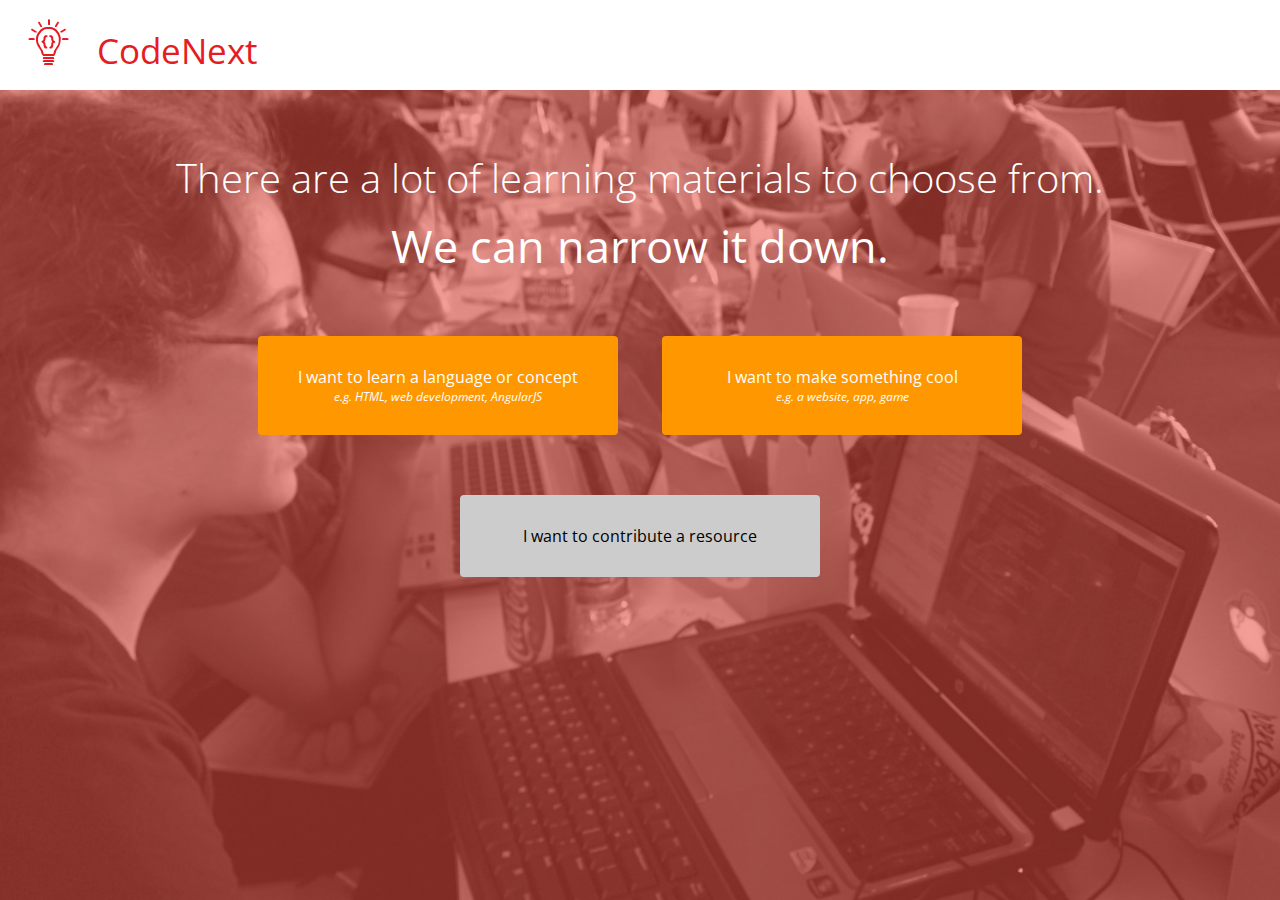
==== index.html @ c7122ac2 "restructuring, added stylesheet" ====
<!DOCTYPE html>
<html>
    <head>
        <link rel="stylesheet" type="text/css" href="style.css" />
        <title>CodeNext - Figure out what to learn</title>
    </head>
	<body>
        <div id="main">
            <div id="header">
                <img src="logo.png" />
                <h1>CodeNext</h1>
            </div>
            <div class="wrapper">
                <h2>There are a lot of learning materials to choose from.</h2>
                <h3>We can narrow it down.</h3>
                <div class="row">
                    <a href="concept.html">
                        <span class="type">I want to learn a language or concept</span>
                        <span class="example">e.g. HTML, web development, AngularJS</span>
                    </a>
                    <a href="thing.html">
                        <span class="type">I want to make something cool</span>
                        <span class="example">e.g. a website, app, game</span>
                    </a>
                </div>
                <div class="row">
                    <a href="contribute.html" id="contribute">I want to contribute a resource</a>
                </div>
            </div>
        </div>
    </body>
</html>
---- style.css ----
@import url(http://fonts.googleapis.com/css?family=Open+Sans:400italic,400,600,300);

html,body { height: 100%; margin: 0px; padding: 0px; }

#main {
    min-height:100%;
    background-color:#e84e40;
    background-image:url("background.jpg");
    background-size: cover;
    font-family: 'Open Sans', sans-serif;
}

.wrapper {
    padding:40px;
}

#header {
    background-color:#FFF;
    height:60px;
    padding:10px 20px 20px 20px;
}

h1 {
    color:#e51c23;
    line-height:82px;
    height:60px;
    font-size:35px;
    display:block;
    float:left;
    margin:0;
    vertical-align:baseline;
    font-weight: normal;
}

#header img {
    margin-right:20px;
    display:block;
    float:left;
}

h2 {
    text-align: center;
    font-size: 40px;
    font-weight:lighter;
    color:#FFF;
    margin: 20px 20px 10px 20px;
}

h3 {
    text-align: center;
    font-size: 45px;
    font-weight:normal;
    color:#FFF;
    margin: 10px 20px 40px 20px;
}

.row {
    margin: 20px 0;
    text-align:center;
}

.row a {
    display:inline-block;
    border-radius:4px;
    padding:30px;
    margin:20px;
    background-color:#ff9800;
    color:#FFF;
    text-decoration:none;
    transition: all 0.2s;
    width:300px;
}

.row a#contribute {
    color:#000;
    background-color:#CCC;
}

.row a span {
    display:block;
}

span.type {
    font-size: 16px;
}

span.example {
    font-style: italic;
    font-size: 12px;
}

.row a:hover, .row a#contribute:hover {
    background-color:#FFF;
    color:#000;
}

form {
    display:block;
    background-color:#ddd;
    padding:60px;
    margin:40px auto;
    color:#000;
    width:400px;
    border-radius:4px;
    line-height:30px;
}

form input[type="submit"] {
    display:block;
    padding:20px;
    font-size:14px;
    border:0;
    border-radius:4px;
    margin:20px auto 0 auto;
    background-color:#e51c23;
    color:#FFF;
    transition: all 0.2s;
}

form input[type="submit"]:hover {
    background-color:#f36c60;
}

input[type="text"], textarea {
    display:inline-block;
    box-sizing: border-box;
    border: 1px solid #ccc;
    line-height:20px;
    padding:10px;
    background-color: #FFF;
    font-family: 'Open Sans', sans-serif;
}

.line {
    margin-bottom:10px;
    line-height:40px;
}

input[type="text"] {
    width:250px;
    float:right;
}

input[type="range"] {
    -webkit-appearance: none;
    background-color:#AAA;
    width:180px;
}

.slider {
    text-align:center;
}

.slider label {
    display:inline-block;
    width:100px;
    text-align:center;
}
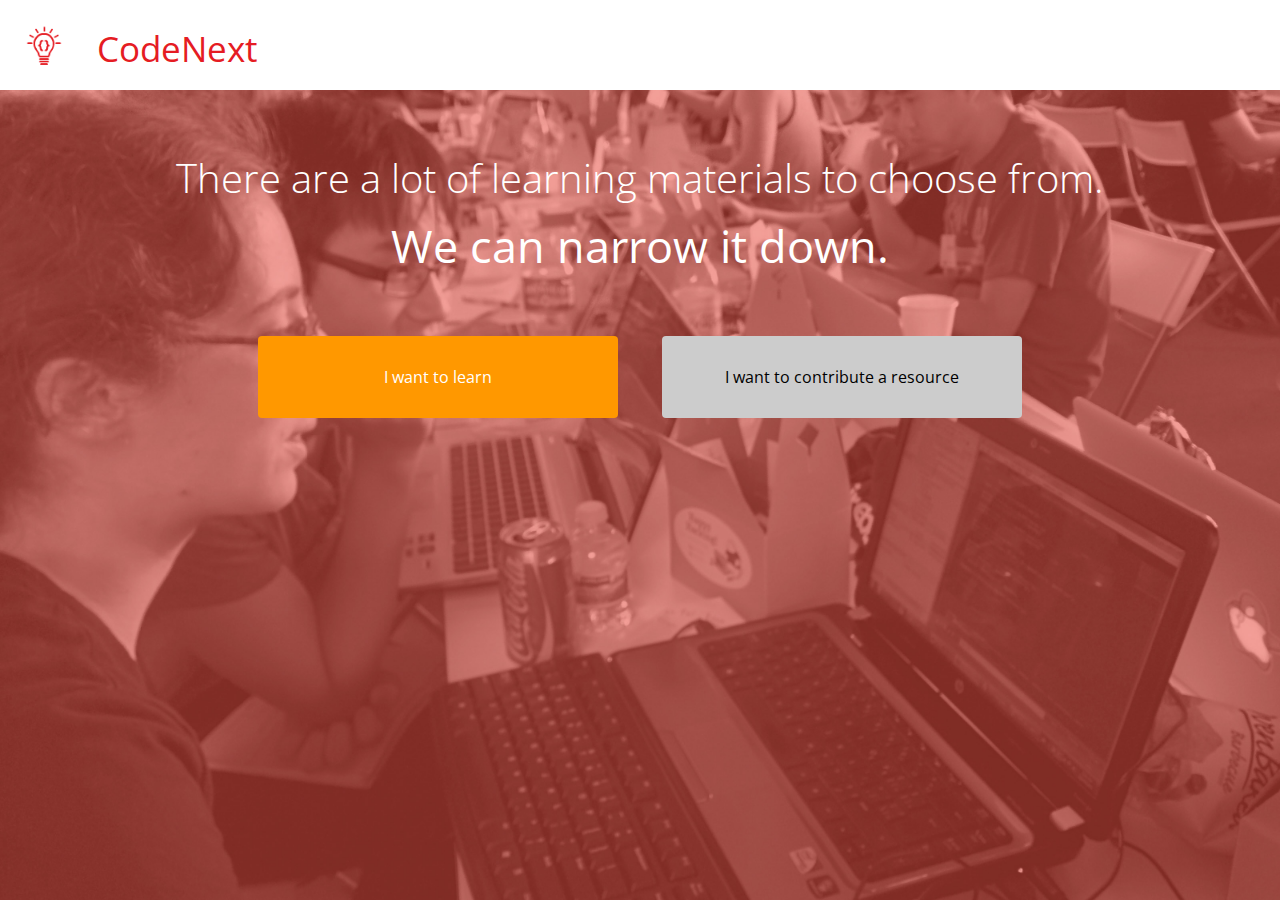
==== commit 1cbcc3ab: "Header link" ====
--- a/index.html
+++ b/index.html
@@ -7,23 +7,18 @@
 	<body>
         <div id="main">
             <div id="header">
-                <img src="logo.png" />
-                <h1>CodeNext</h1>
+                <h1>
+                    <a href="http://www.pahgawks.com/yc"><img src="logo.png" /></a>
+                    <a href="http://www.pahgawks.com/yc">CodeNext</a>
+                </h1>
             </div>
             <div class="wrapper">
                 <h2>There are a lot of learning materials to choose from.</h2>
                 <h3>We can narrow it down.</h3>
                 <div class="row">
                     <a href="concept.html">
-                        <span class="type">I want to learn a language or concept</span>
-                        <span class="example">e.g. HTML, web development, AngularJS</span>
+                        <span class="type">I want to learn</span>
                     </a>
-                    <a href="thing.html">
-                        <span class="type">I want to make something cool</span>
-                        <span class="example">e.g. a website, app, game</span>
-                    </a>
-                </div>
-                <div class="row">
                     <a href="contribute.html" id="contribute">I want to contribute a resource</a>
                 </div>
             </div>
--- a/style.css
+++ b/style.css
@@ -21,21 +21,28 @@
 }
 
 h1 {
-    color:#e51c23;
-    line-height:82px;
-    height:60px;
+    line-height:60px;
+    height:50px;
     font-size:35px;
     display:block;
-    float:left;
+    vertical-align:middle;
+    font-weight: normal;
     margin:0;
-    vertical-align:baseline;
-    font-weight: normal;
 }
 
-#header img {
+h1 a {
+    color:#e51c23;
+    border:0;
+    text-decoration: none;
+    height:50px;
+    display:inline-block;
+    vertical-align:middle;
+}
+
+h1 img {
     margin-right:20px;
-    display:block;
-    float:left;
+    height:50px;
+    display:inline-block;
 }
 
 h2 {
@@ -147,6 +154,21 @@
     width:180px;
 }
 
+.line {
+    position: relative;
+}
+
+.suggestion {
+    position:absolute;
+    padding:5px;
+    background-color:#FFF;
+    border: 1px solid #CCC;
+    top:40px;
+    z-index:9000;
+    font-size:12px;
+    line-height:16px;
+}
+
 .slider {
     text-align:center;
 }
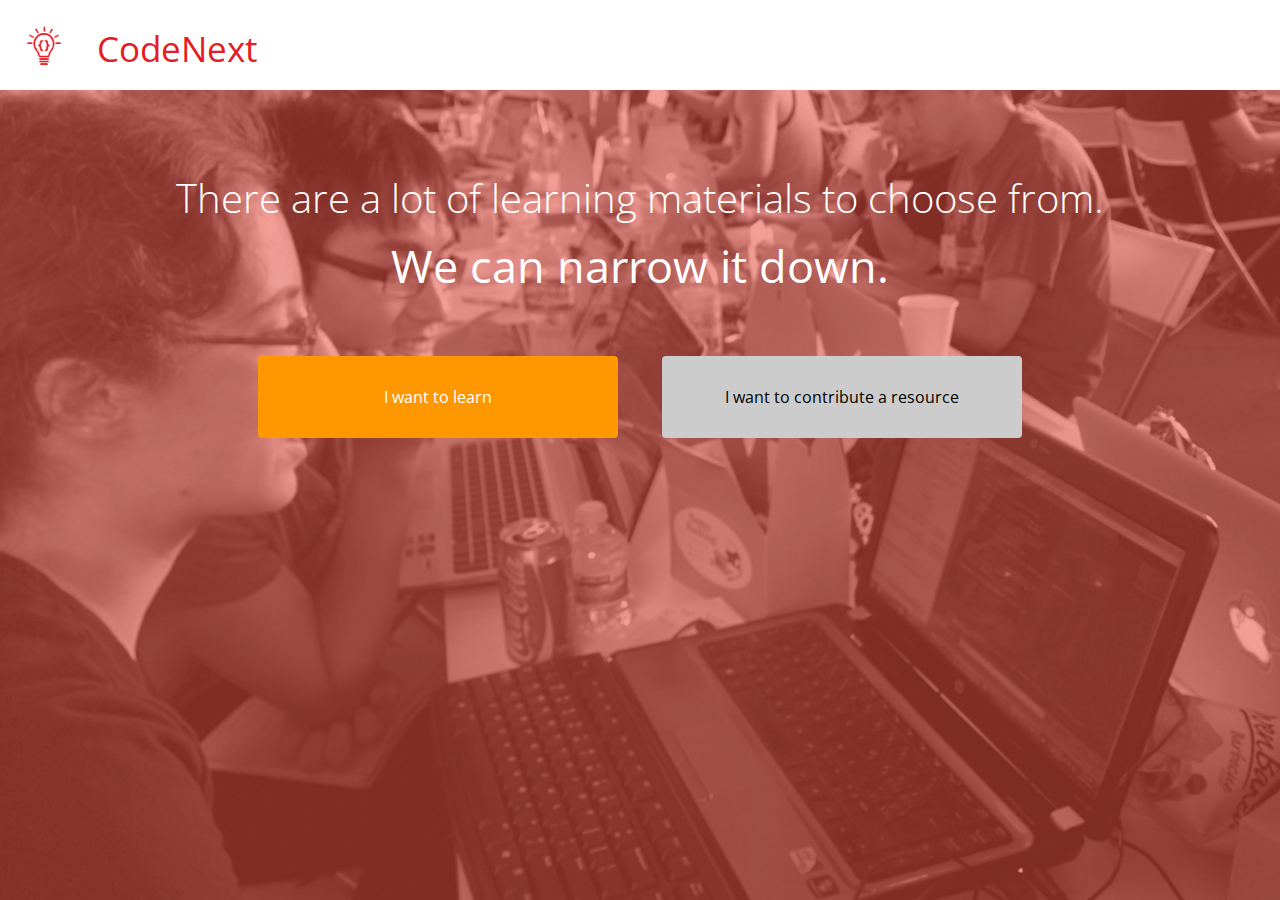
==== commit 6dbf62e8: "Learn page tags" ====
--- a/index.html
+++ b/index.html
@@ -16,7 +16,7 @@
                 <h2>There are a lot of learning materials to choose from.</h2>
                 <h3>We can narrow it down.</h3>
                 <div class="row">
-                    <a href="concept.html">
+                    <a href="learn.php">
                         <span class="type">I want to learn</span>
                     </a>
                     <a href="contribute.html" id="contribute">I want to contribute a resource</a>
--- a/style.css
+++ b/style.css
@@ -10,6 +10,12 @@
     font-family: 'Open Sans', sans-serif;
 }
 
+#learn {
+    min-height:100%;
+    background-color:#EEE;
+    font-family: 'Open Sans', sans-serif;
+}
+
 .wrapper {
     padding:40px;
 }
@@ -50,7 +56,7 @@
     font-size: 40px;
     font-weight:lighter;
     color:#FFF;
-    margin: 20px 20px 10px 20px;
+    margin: 40px 20px 10px 20px;
 }
 
 h3 {
@@ -143,7 +149,7 @@
     line-height:40px;
 }
 
-input[type="text"] {
+form input[type="text"] {
     width:250px;
     float:right;
 }
@@ -177,4 +183,51 @@
     display:inline-block;
     width:100px;
     text-align:center;
+}
+
+.filter input[type="text"] {
+    width:70%;
+    display:block;
+    font-size:20px;
+    line-height:30px;
+    margin:20px auto;
+    font-weight: lighter;
+    padding:20px;
+}
+
+.results {
+    text-align:center;
+}
+
+.tag, .prereq {
+    display:inline-block;
+    margin:20px;
+    padding:0;
+    background-color:#FFF;
+}
+
+.tag input, .prereq input {
+    display:none;
+}
+
+label.title {
+    display:block;
+    width:auto;
+    height:60px;
+    padding:20px 40px;
+    line-height:60px;
+    font-size:16px;
+    color:#000;
+    background-color:#f9bdbb;
+    transition: all 0.2s;
+}
+
+label.title:hover {
+    background-color:#FFF;
+    color:#000;
+}
+
+.tag input[type="checkbox"]:checked + label, .prereq input[type="checkbox"]:checked + label {
+    background-color:#e51c23;
+    color:#FFF;
 }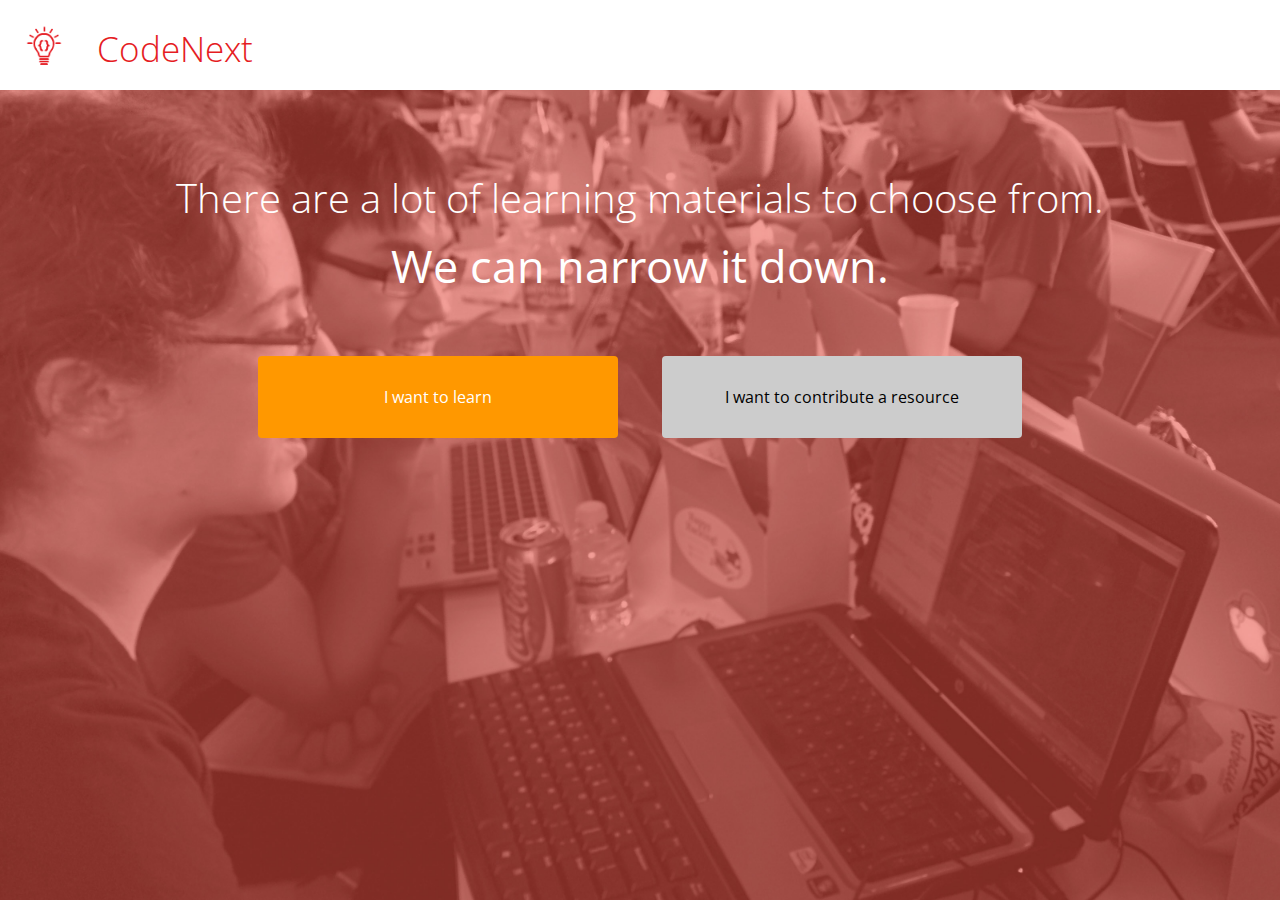
==== commit 399e7307: "initial match page css" ====
--- a/index.html
+++ b/index.html
@@ -19,7 +19,7 @@
                     <a href="learn.php">
                         <span class="type">I want to learn</span>
                     </a>
-                    <a href="contribute.html" id="contribute">I want to contribute a resource</a>
+                    <a href="contribute.html" class="secondary">I want to contribute a resource</a>
                 </div>
             </div>
         </div>
--- a/style.css
+++ b/style.css
@@ -14,10 +14,19 @@
     min-height:100%;
     background-color:#EEE;
     font-family: 'Open Sans', sans-serif;
+    position:relative;
 }
 
 .wrapper {
     padding:40px;
+    max-height:2000px;
+    overflow:hidden;
+    transition:all 0.3s;
+}
+
+.wrapper.closed {
+    padding: 0 40px;
+    max-height:0;
 }
 
 #header {
@@ -32,7 +41,7 @@
     font-size:35px;
     display:block;
     vertical-align:middle;
-    font-weight: normal;
+    font-weight: lighter;
     margin:0;
 }
 
@@ -82,9 +91,10 @@
     text-decoration:none;
     transition: all 0.2s;
     width:300px;
-}
-
-.row a#contribute {
+    cursor:pointer;
+}
+
+.row a.secondary {
     color:#000;
     background-color:#CCC;
 }
@@ -113,7 +123,7 @@
     padding:60px;
     margin:40px auto;
     color:#000;
-    width:400px;
+    width:500px;
     border-radius:4px;
     line-height:30px;
 }
@@ -150,8 +160,12 @@
 }
 
 form input[type="text"] {
-    width:250px;
+    width:350px;
     float:right;
+}
+
+form textarea {
+    width:100%;
 }
 
 input[type="range"] {
@@ -173,6 +187,7 @@
     z-index:9000;
     font-size:12px;
     line-height:16px;
+    cursor:pointer;
 }
 
 .slider {
@@ -181,7 +196,7 @@
 
 .slider label {
     display:inline-block;
-    width:100px;
+    width:150px;
     text-align:center;
 }
 
@@ -199,14 +214,20 @@
     text-align:center;
 }
 
-.tag, .prereq {
+.tag {
     display:inline-block;
     margin:20px;
+    height:100px;
+    overflow-y:hidden;
     padding:0;
     background-color:#FFF;
 }
 
-.tag input, .prereq input {
+.tag.closed {
+    display:none;
+}
+
+.tag input {
     display:none;
 }
 
@@ -214,12 +235,13 @@
     display:block;
     width:auto;
     height:60px;
-    padding:20px 40px;
+    padding:20px 40px 120px 40px;
     line-height:60px;
     font-size:16px;
     color:#000;
     background-color:#f9bdbb;
     transition: all 0.2s;
+    margin-bottom:-100px;
 }
 
 label.title:hover {
@@ -227,7 +249,128 @@
     color:#000;
 }
 
-.tag input[type="checkbox"]:checked + label, .prereq input[type="checkbox"]:checked + label {
+.tag input[type="checkbox"]:checked + label {
     background-color:#e51c23;
     color:#FFF;
+}
+
+.tag .experience {
+    height:60px;
+    line-height:20px;
+    padding:20px 20px;
+    background-color:#607d8b;
+    color:#FFF;
+    text-align:right;
+    font-size:12px;
+}
+
+.tag .experienceRow {
+    float:right;
+    clear:both;
+}
+
+.prereq:hover input[type="checkbox"]:checked + label {
+    margin-top:-100px;
+}
+
+#Nothing_yet input[type="checkbox"]:checked + label {
+    margin-top:0;
+}
+
+.experience label {
+    padding-right:0;
+    transition: all 0.2s;
+}
+
+.tag input[type="radio"]:checked + label {
+    color:#ffc107;
+}
+
+.experience label:hover {
+    padding-right:5px;
+}
+
+#easiness {
+    width:350px;
+}
+
+#back {
+    background-color:#999;
+}
+#back:hover {
+    background-color:#FFF;
+}
+
+.feature {
+    background-color:#FFF;
+    padding:10px;
+    margin:20px;
+    border-radius:8px;
+}
+
+.half {
+    display:inline-block;
+    width:49%;
+    color:#000;
+    vertical-align:top;
+}
+
+.feature h2 a {
+    color:#e51c23;
+    margin:10px auto;
+    text-decoration: none;
+}
+
+.feature h2 {
+    font-size:48px;
+}
+
+.feature h2 a:hover {
+    color:#e84e40;
+}
+
+.feature h2, .feature h3 {
+    color:#000;
+    margin:10px auto 20px auto;
+}
+
+.feature h3 {
+    font-size:30px;
+}
+
+.comment {
+    padding:20px;
+    border-radius:4px;
+    background-color:#EEE;
+    position:relative;
+    margin-bottom:60px;
+}
+
+.triangle {
+    margin-top:100px;
+    display:block;
+    width: 0;
+	height: 0;
+	border-top: 30px solid #EEE;
+	border-left: 30px solid transparent;
+    position:absolute;
+    bottom:-30px;
+    right:20px;
+}
+
+.feature li {
+    display:inline-block;
+    list-style-type: none;
+    padding:10px;
+    color:#FFF;
+    background-color:#607d8b;
+    margin:0 20px 20px 0;
+}
+
+.feature .row {
+    margin-top:0;
+}
+
+.feature .wrapper {
+    padding-bottom:10px;
 }